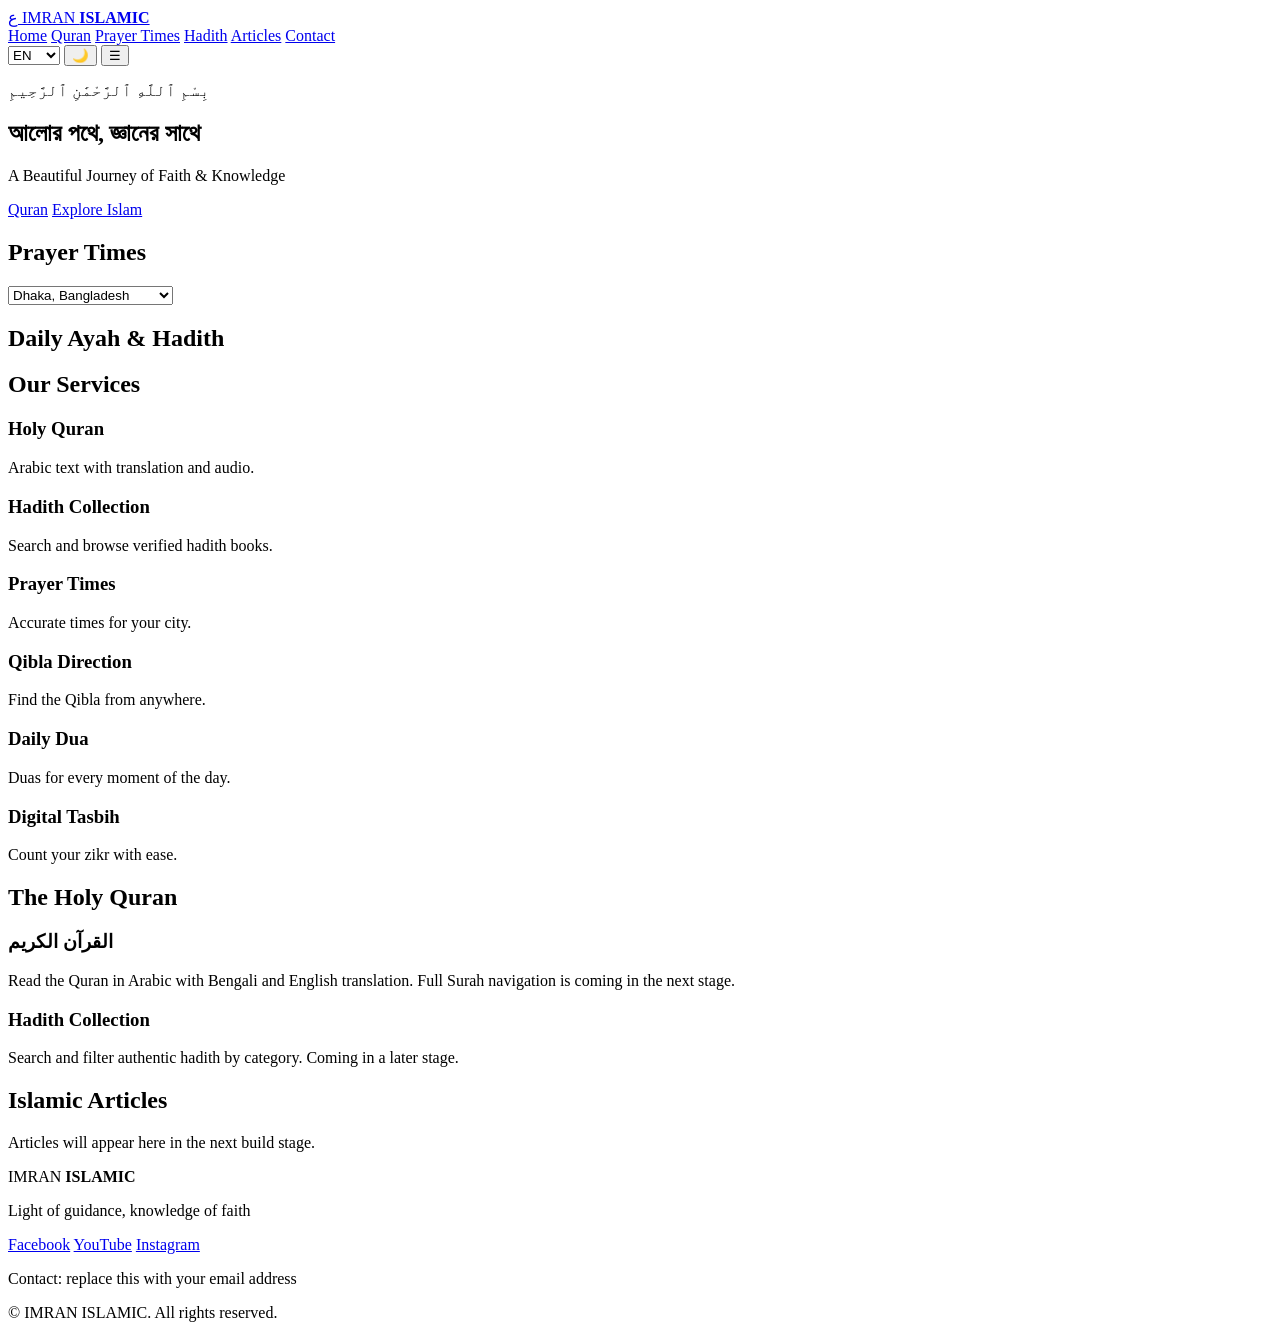
==== index.html @ 55be570c "Add main structure for IMRAN ISLAMIC website This HTML file serves as the main structure for the IMR" ====
<!DOCTYPE html>
<html lang="en" data-theme="dark">
<head>
  <meta charset="UTF-8">
  <meta name="viewport" content="width=device-width, initial-scale=1.0">
  <title>IMRAN ISLAMIC – A Beautiful Journey of Faith & Knowledge</title>
  <meta name="description" content="IMRAN ISLAMIC – Quran, Hadith, prayer times, dua and Islamic knowledge in Bengali, Arabic and English.">
  <link rel="preconnect" href="https://fonts.googleapis.com">
  <link rel="preconnect" href="https://fonts.gstatic.com" crossorigin>
  <link href="https://fonts.googleapis.com/css2?family=Amiri:wght@400;700&family=Cinzel:wght@500;700&family=Noto+Sans+Bengali:wght@400;600;700&display=swap" rel="stylesheet">
  <link rel="stylesheet" href="style.css">
</head>
<body>

  <!-- HEADER -->
  <header class="site-header">
    <div class="container nav-wrap">
      <a href="#home" class="logo">
        <span class="logo-mark">ع</span>
        <span>IMRAN <b>ISLAMIC</b></span>
      </a>

      <nav id="mainNav" class="main-nav">
        <a href="#home" data-i18n="nav_home">Home</a>
        <a href="#quran" data-i18n="nav_quran">Quran</a>
        <a href="#prayer" data-i18n="nav_prayer">Prayer Times</a>
        <a href="#hadith" data-i18n="nav_hadith">Hadith</a>
        <a href="#articles" data-i18n="nav_articles">Articles</a>
        <a href="#contact" data-i18n="nav_contact">Contact</a>
      </nav>

      <div class="nav-tools">
        <select id="langSelect" aria-label="Language">
          <option value="en">EN</option>
          <option value="bn">বাং</option>
          <option value="ar">عربي</option>
        </select>
        <button id="themeBtn" class="icon-btn" aria-label="Toggle dark and light mode">🌙</button>
        <button id="menuBtn" class="icon-btn menu-btn" aria-label="Open menu" aria-expanded="false">☰</button>
      </div>
    </div>
  </header>

  <!-- HERO -->
  <section class="hero" id="home">
    <div class="hero-pattern"></div>
    <div class="container hero-inner">
      <p class="bismillah ar">بِسْمِ ٱللَّهِ ٱلرَّحْمَٰنِ ٱلرَّحِيمِ</p>
      <h1 class="bn-title">আলোর পথে, জ্ঞানের সাথে</h1>
      <p class="hero-sub" data-i18n="hero_sub">A Beautiful Journey of Faith &amp; Knowledge</p>
      <div class="hero-btns">
        <a href="#quran" class="btn btn-gold" data-i18n="btn_quran">Quran</a>
        <a href="#articles" class="btn btn-ghost" data-i18n="btn_explore">Explore Islam</a>
      </div>
    </div>
  </section>

  <!-- PRAYER TIMES -->
  <section class="section" id="prayer">
    <div class="container">
      <h2 class="sec-title" data-i18n="prayer_title">Prayer Times</h2>
      <div class="card prayer-card">
        <select id="citySelect" aria-label="Choose city">
          <option value="Dhaka|Bangladesh">Dhaka, Bangladesh</option>
          <option value="Mecca|Saudi Arabia">Makkah, Saudi Arabia</option>
          <option value="Karachi|Pakistan">Karachi, Pakistan</option>
          <option value="Kuala Lumpur|Malaysia">Kuala Lumpur, Malaysia</option>
          <option value="London|United Kingdom">London, UK</option>
          <option value="New York|United States">New York, USA</option>
        </select>
        <p id="hijriDate" class="muted"></p>
        <div id="timesGrid" class="times-grid"></div>
        <p id="prayerStatus" class="muted small"></p>
      </div>
    </div>
  </section>

  <!-- DAILY AYAH & HADITH -->
  <section class="section">
    <div class="container">
      <h2 class="sec-title" data-i18n="daily_title">Daily Ayah &amp; Hadith</h2>
      <div class="grid cols-2">
        <div class="card" id="ayahBox"></div>
        <div class="card" id="hadithBox"></div>
      </div>
    </div>
  </section>

  <!-- SERVICES -->
  <section class="section">
    <div class="container">
      <h2 class="sec-title" data-i18n="services_title">Our Services</h2>
      <div class="grid cols-3">
        <div class="card service"><h3>Holy Quran</h3><p class="muted">Arabic text with translation and audio.</p></div>
        <div class="card service"><h3>Hadith Collection</h3><p class="muted">Search and browse verified hadith books.</p></div>
        <div class="card service"><h3>Prayer Times</h3><p class="muted">Accurate times for your city.</p></div>
        <div class="card service"><h3>Qibla Direction</h3><p class="muted">Find the Qibla from anywhere.</p></div>
        <div class="card service"><h3>Daily Dua</h3><p class="muted">Duas for every moment of the day.</p></div>
        <div class="card service"><h3>Digital Tasbih</h3><p class="muted">Count your zikr with ease.</p></div>
      </div>
    </div>
  </section>

  <!-- QURAN & HADITH -->
  <section class="section" id="quran">
    <div class="container">
      <h2 class="sec-title" data-i18n="quran_title">The Holy Quran</h2>
      <div class="grid cols-2">
        <div class="card feature">
          <div>
            <h3>القرآن الكريم</h3>
            <p class="muted">Read the Quran in Arabic with Bengali and English translation. Full Surah navigation is coming in the next stage.</p>
          </div>
        </div>
        <div class="card feature" id="hadith">
          <div>
            <h3 data-i18n="hadith_title">Hadith Collection</h3>
            <p class="muted">Search and filter authentic hadith by category. Coming in a later stage.</p>
          </div>
        </div>
      </div>
    </div>
  </section>

  <!-- ARTICLES -->
  <section class="section" id="articles">
    <div class="container">
      <h2 class="sec-title" data-i18n="articles_title">Islamic Articles</h2>
      <div class="card center muted">
        Articles will appear here in the next build stage.
      </div>
    </div>
  </section>

  <!-- FOOTER -->
  <footer class="site-footer" id="contact">
    <div class="container">
      <p class="logo-foot">IMRAN <b>ISLAMIC</b></p>
      <p class="muted" data-i18n="footer_tag">Light of guidance, knowledge of faith</p>
      <div class="socials">
        <a href="#" aria-label="Facebook">Facebook</a>
        <a href="#" aria-label="YouTube">YouTube</a>
        <a href="#" aria-label="Instagram">Instagram</a>
      </div>
      <p class="muted small">Contact: replace this with your email address</p>
      <p class="muted small">© <span id="year"></span> IMRAN ISLAMIC. All rights reserved.</p>
    </div>
  </footer>

  <script src="script.js"></script>
</body>
</html>
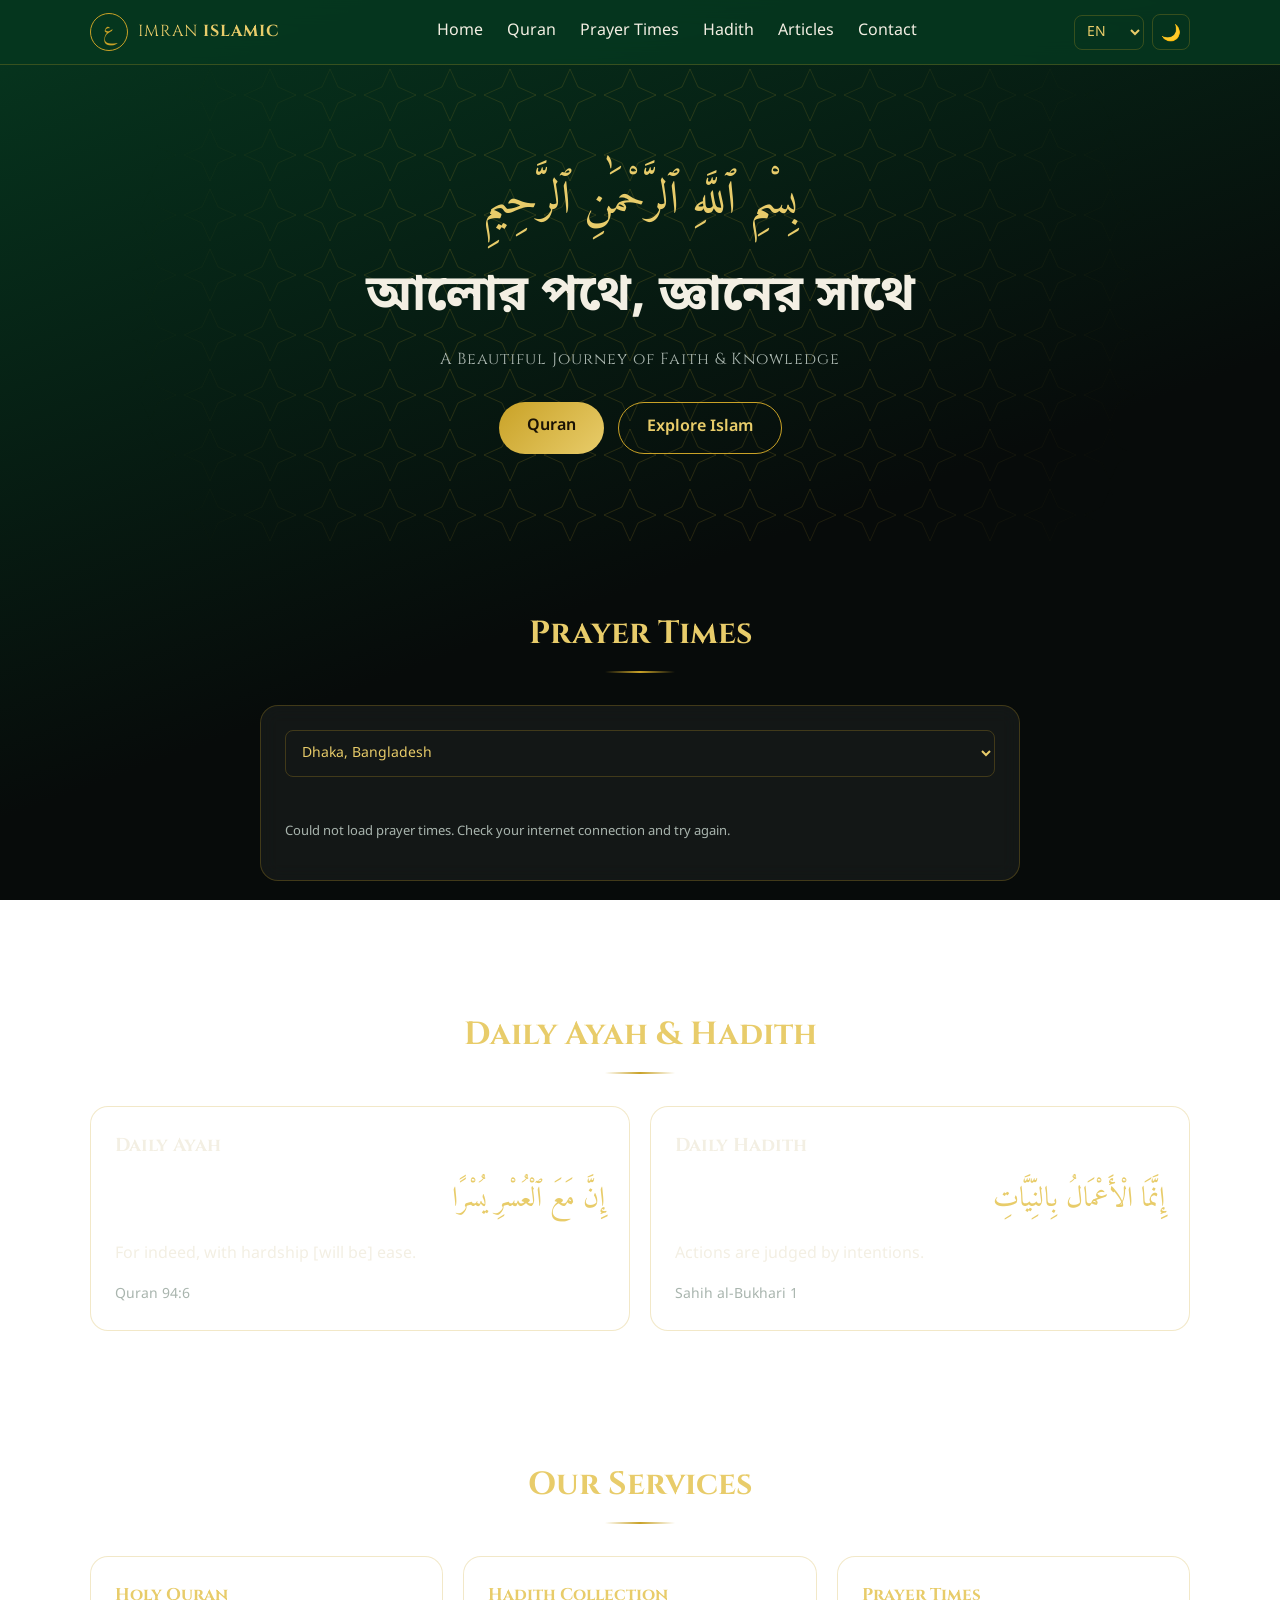
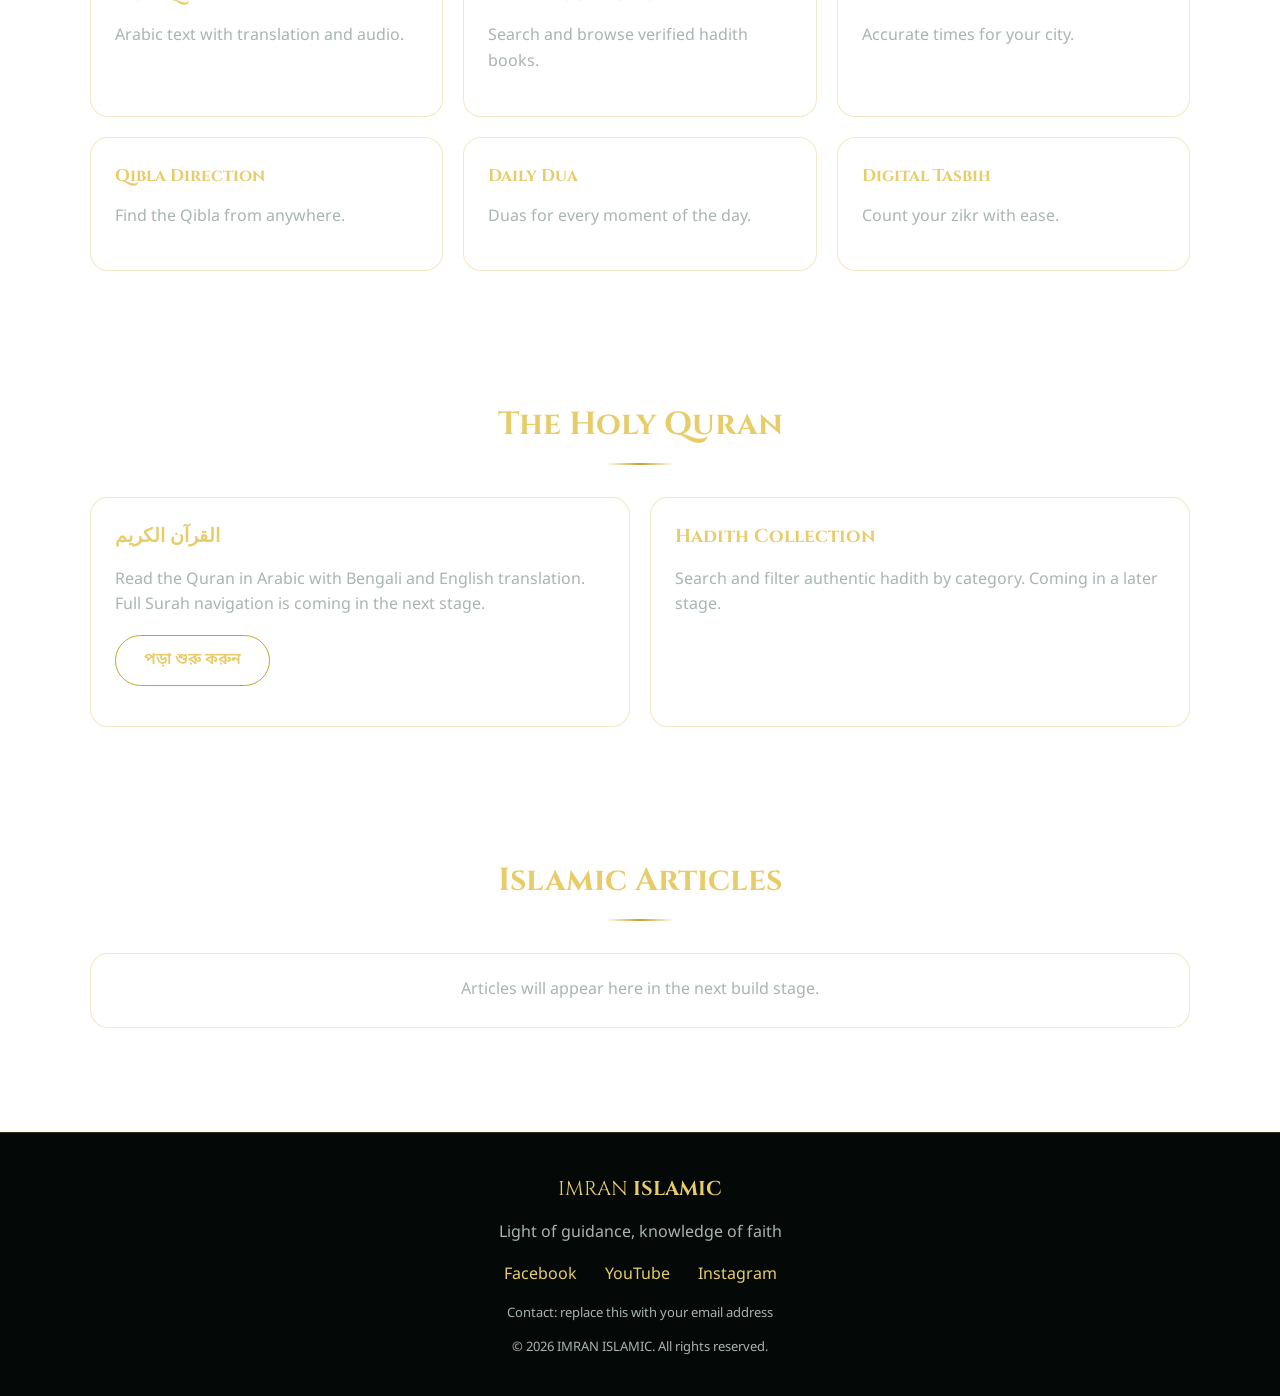
==== commit fb1fd6a2: "Update Quran links to point to quran.html" ====
--- a/index.html
+++ b/index.html
@@ -22,7 +22,7 @@
 
       <nav id="mainNav" class="main-nav">
         <a href="#home" data-i18n="nav_home">Home</a>
-        <a href="#quran" data-i18n="nav_quran">Quran</a>
+        <a href="quran.html" data-i18n="nav_quran">Quran</a>
         <a href="#prayer" data-i18n="nav_prayer">Prayer Times</a>
         <a href="#hadith" data-i18n="nav_hadith">Hadith</a>
         <a href="#articles" data-i18n="nav_articles">Articles</a>
@@ -49,7 +49,7 @@
       <h1 class="bn-title">আলোর পথে, জ্ঞানের সাথে</h1>
       <p class="hero-sub" data-i18n="hero_sub">A Beautiful Journey of Faith &amp; Knowledge</p>
       <div class="hero-btns">
-        <a href="#quran" class="btn btn-gold" data-i18n="btn_quran">Quran</a>
+        <a href="quran.html" class="btn btn-gold" data-i18n="btn_quran">Quran</a>
         <a href="#articles" class="btn btn-ghost" data-i18n="btn_explore">Explore Islam</a>
       </div>
     </div>
@@ -110,6 +110,7 @@
           <div>
             <h3>القرآن الكريم</h3>
             <p class="muted">Read the Quran in Arabic with Bengali and English translation. Full Surah navigation is coming in the next stage.</p>
+            <p><a href="quran.html" class="btn btn-ghost">পড়া শুরু করুন</a></p>
           </div>
         </div>
         <div class="card feature" id="hadith">
--- a/style.css
+++ b/style.css
@@ -0,0 +1,303 @@
+/* ===== Colors ===== */
+:root {
+  --emerald: #0B5D3B;
+  --emerald-deep: #06371F;
+  --midnight: #070B0A;
+  --gold: #C9A227;
+  --gold-light: #E8CC6A;
+  --white: #FAF8F2;
+  --text: #F3EFE3;
+  --muted: #A9B5AE;
+  --card: rgba(255, 255, 255, 0.05);
+  --border: rgba(201, 162, 39, 0.25);
+  --bg: linear-gradient(160deg, #06371F 0%, #070B0A 60%);
+}
+
+:root[data-theme="light"] {
+  --text: #0E2A1E;
+  --muted: #4D6257;
+  --card: rgba(255, 255, 255, 0.75);
+  --border: rgba(11, 93, 59, 0.2);
+  --bg: linear-gradient(160deg, #FAF8F2 0%, #E6F0EA 100%);
+}
+
+/* ===== Base ===== */
+* { box-sizing: border-box; }
+html { scroll-behavior: smooth; scroll-padding-top: 80px; }
+body {
+  margin: 0;
+  font-family: 'Noto Sans Bengali', 'Segoe UI', sans-serif;
+  background: var(--bg) fixed;
+  color: var(--text);
+  line-height: 1.6;
+  min-height: 100vh;
+}
+a { color: inherit; text-decoration: none; }
+h1, h2, h3 { font-family: 'Cinzel', serif; margin: 0 0 12px; }
+.container { width: min(1100px, 92%); margin: 0 auto; }
+.muted { color: var(--muted); }
+.small { font-size: 13px; }
+.center { text-align: center; }
+.ar { font-family: 'Amiri', serif; direction: rtl; }
+
+/* ===== Header ===== */
+.site-header {
+  position: sticky;
+  top: 0;
+  z-index: 50;
+  background: rgba(6, 55, 31, 0.88);
+  backdrop-filter: blur(12px);
+  -webkit-backdrop-filter: blur(12px);
+  border-bottom: 1px solid var(--border);
+}
+.nav-wrap {
+  display: flex;
+  align-items: center;
+  justify-content: space-between;
+  height: 64px;
+}
+.logo {
+  display: flex;
+  align-items: center;
+  gap: 10px;
+  font-family: 'Cinzel', serif;
+  color: var(--gold-light);
+  letter-spacing: 1px;
+}
+.logo-mark {
+  display: grid;
+  place-items: center;
+  width: 38px;
+  height: 38px;
+  border-radius: 50%;
+  border: 1.5px solid var(--gold);
+  font-family: 'Amiri', serif;
+  font-size: 20px;
+  color: var(--gold);
+}
+.nav-tools { display: flex; gap: 8px; align-items: center; }
+
+select {
+  background: transparent;
+  color: var(--gold-light);
+  border: 1px solid var(--border);
+  border-radius: 8px;
+  padding: 6px 8px;
+  font-family: inherit;
+  font-size: 14px;
+}
+select option { background: #06371F; color: #F3EFE3; }
+
+.icon-btn {
+  background: transparent;
+  border: 1px solid var(--border);
+  color: var(--gold-light);
+  border-radius: 8px;
+  width: 38px;
+  height: 36px;
+  font-size: 16px;
+  cursor: pointer;
+}
+
+/* Mobile menu */
+.main-nav {
+  display: none;
+  position: fixed;
+  top: 64px;
+  left: 0;
+  right: 0;
+  flex-direction: column;
+  gap: 4px;
+  padding: 14px 20px 20px;
+  background: rgba(6, 55, 31, 0.97);
+  border-bottom: 1px solid var(--border);
+}
+.main-nav.open { display: flex; }
+.main-nav a {
+  padding: 10px 4px;
+  border-bottom: 1px solid rgba(255, 255, 255, 0.06);
+}
+
+@media (min-width: 900px) {
+  .main-nav {
+    display: flex;
+    position: static;
+    flex-direction: row;
+    gap: 24px;
+    padding: 0;
+    background: none;
+    border: none;
+  }
+  .main-nav a { border: none; padding: 4px 0; transition: color 0.3s; }
+  .main-nav a:hover { color: var(--gold-light); }
+  .menu-btn { display: none; }
+}
+
+/* ===== Hero ===== */
+.hero {
+  position: relative;
+  padding: 100px 0 90px;
+  text-align: center;
+  overflow: hidden;
+}
+.hero-pattern {
+  position: absolute;
+  inset: 0;
+  background-image: url("data:image/svg+xml,%3Csvg xmlns='http://www.w3.org/2000/svg' width='60' height='60'%3E%3Cpath d='M30 4 L38 22 L56 30 L38 38 L30 56 L22 38 L4 30 L22 22Z' fill='none' stroke='%23C9A227' stroke-opacity='.18'/%3E%3C/svg%3E");
+  background-size: 60px 60px;
+  -webkit-mask-image: radial-gradient(circle at center, #000 30%, transparent 75%);
+  mask-image: radial-gradient(circle at center, #000 30%, transparent 75%);
+}
+.hero-inner > * {
+  position: relative;
+  animation: fadeUp 0.9s ease both;
+}
+.hero-inner > *:nth-child(2) { animation-delay: 0.15s; }
+.hero-inner > *:nth-child(3) { animation-delay: 0.3s; }
+.hero-inner > *:nth-child(4) { animation-delay: 0.45s; }
+
+.bismillah {
+  font-size: clamp(28px, 6vw, 46px);
+  color: var(--gold-light);
+  margin: 0 0 18px;
+}
+.bn-title {
+  font-family: 'Noto Sans Bengali', sans-serif;
+  font-size: clamp(26px, 5.5vw, 50px);
+  font-weight: 700;
+  margin: 0 0 10px;
+}
+.hero-sub {
+  font-family: 'Cinzel', serif;
+  color: var(--muted);
+  letter-spacing: 1px;
+  margin: 0;
+}
+.hero-btns {
+  display: flex;
+  gap: 14px;
+  justify-content: center;
+  flex-wrap: wrap;
+  margin-top: 30px;
+}
+
+@keyframes fadeUp {
+  from { opacity: 0; transform: translateY(18px); }
+  to { opacity: 1; transform: translateY(0); }
+}
+
+/* ===== Buttons ===== */
+.btn {
+  display: inline-block;
+  padding: 12px 28px;
+  border-radius: 999px;
+  font-weight: 600;
+  transition: transform 0.3s, box-shadow 0.3s, border-color 0.3s;
+}
+.btn-gold {
+  background: linear-gradient(135deg, var(--gold), var(--gold-light));
+  color: #1A1305;
+}
+.btn-ghost { border: 1px solid var(--gold); color: var(--gold-light); }
+.btn:hover { transform: translateY(-2px); }
+.btn-gold:hover { box-shadow: 0 8px 24px rgba(201, 162, 39, 0.35); }
+
+/* ===== Sections & cards ===== */
+.section { padding: 64px 0; }
+.sec-title {
+  font-size: clamp(22px, 4vw, 32px);
+  text-align: center;
+  color: var(--gold-light);
+  margin-bottom: 32px;
+}
+.sec-title::after {
+  content: "";
+  display: block;
+  width: 70px;
+  height: 2px;
+  margin: 12px auto 0;
+  background: linear-gradient(90deg, transparent, var(--gold), transparent);
+}
+
+.card {
+  background: var(--card);
+  border: 1px solid var(--border);
+  border-radius: 18px;
+  padding: 24px;
+  backdrop-filter: blur(10px);
+  -webkit-backdrop-filter: blur(10px);
+  transition: transform 0.3s, border-color 0.3s;
+}
+.card:hover { transform: translateY(-4px); border-color: var(--gold); }
+
+.grid { display: grid; gap: 20px; grid-template-columns: 1fr; }
+@media (min-width: 640px) {
+  .grid.cols-2 { grid-template-columns: repeat(2, 1fr); }
+  .grid.cols-3 { grid-template-columns: repeat(2, 1fr); }
+}
+@media (min-width: 900px) {
+  .grid.cols-3 { grid-template-columns: repeat(3, 1fr); }
+}
+
+.service h3 { font-size: 17px; color: var(--gold-light); }
+.feature { min-height: 200px; display: flex; flex-direction: column; justify-content: space-between; }
+.feature h3 { color: var(--gold-light); }
+
+/* ===== Prayer times ===== */
+.prayer-card { max-width: 760px; margin: 0 auto; }
+#citySelect { width: 100%; padding: 12px; margin-bottom: 14px; }
+.times-grid {
+  display: grid;
+  grid-template-columns: repeat(3, 1fr);
+  gap: 12px;
+  margin-top: 18px;
+}
+.time-box {
+  border: 1px solid var(--border);
+  border-radius: 14px;
+  padding: 14px 8px;
+  text-align: center;
+}
+.time-box span { display: block; font-size: 13px; color: var(--muted); }
+.time-box b { font-size: 22px; color: var(--gold-light); font-weight: 600; }
+
+/* ===== Ayah & hadith ===== */
+.ayah-ar {
+  font-family: 'Amiri', serif;
+  font-size: clamp(22px, 4vw, 28px);
+  direction: rtl;
+  line-height: 1.9;
+  color: var(--gold-light);
+  margin: 6px 0 12px;
+}
+.ref { color: var(--muted); font-size: 14px; margin: 0; }
+
+/* ===== Footer ===== */
+.site-footer {
+  background: #040907;
+  border-top: 1px solid var(--border);
+  padding: 40px 0 24px;
+  text-align: center;
+  margin-top: 40px;
+}
+[data-theme="light"] .site-footer { background: #0B3A24; color: #F3EFE3; }
+.logo-foot { font-family: 'Cinzel', serif; color: var(--gold-light); font-size: 20px; margin: 0 0 6px; }
+.socials { margin: 16px 0; }
+.socials a { margin: 0 12px; color: var(--gold-light); transition: color 0.3s; }
+.socials a:hover { color: var(--white); }
+
+/* ===== Mobile ===== */
+@media (max-width: 480px) {
+  .hero { padding: 80px 0 70px; }
+  .times-grid { grid-template-columns: repeat(2, 1fr); }
+  .card { padding: 20px; }
+}
+
+/* Respect users who turn off motion */
+@media (prefers-reduced-motion: reduce) {
+  *, *::before, *::after {
+    animation: none !important;
+    transition: none !important;
+    scroll-behavior: auto !important;
+  }
+}
